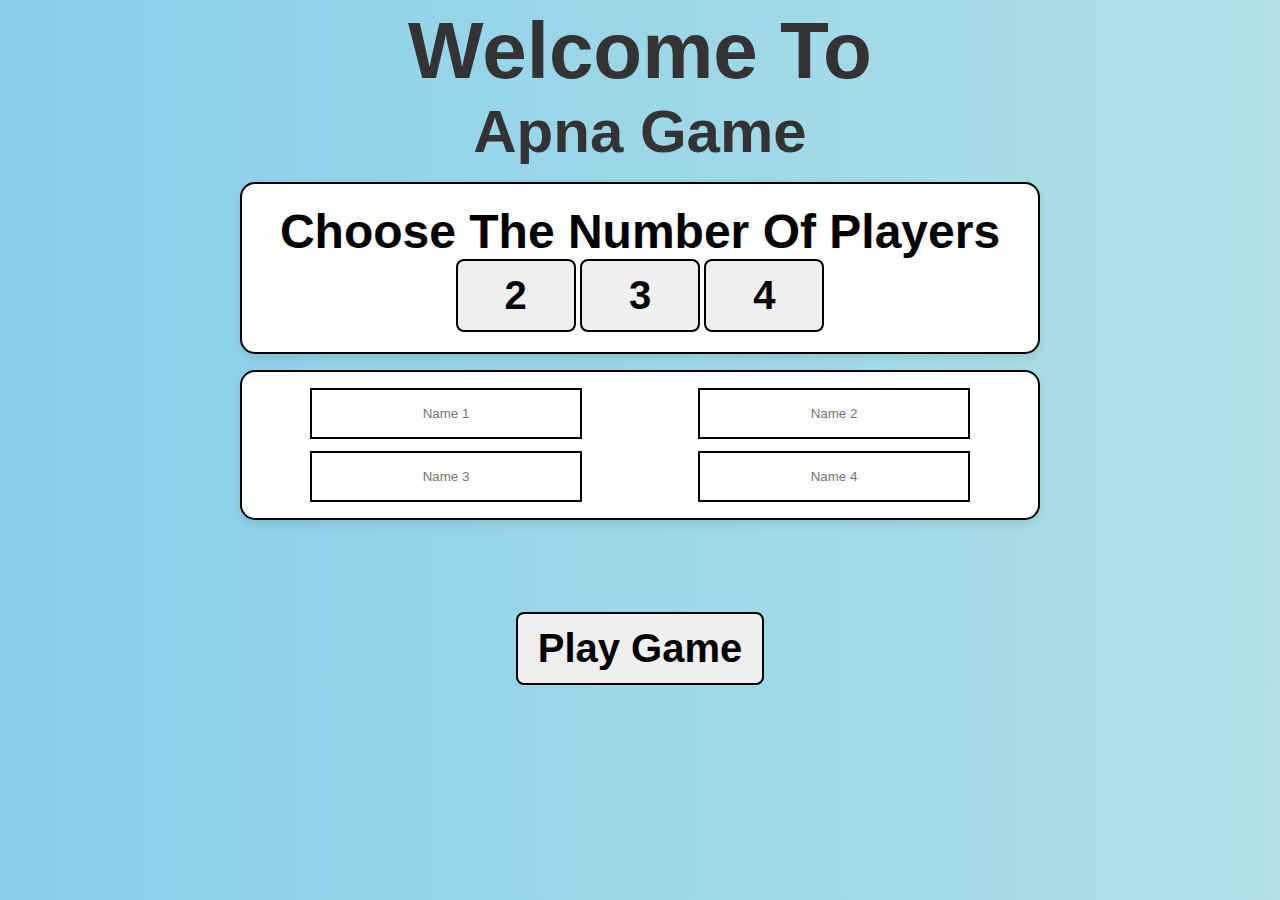
==== indexopen.html @ 46aac5d4 "html css donw for welcome and game" ====
<!DOCTYPE html>
<html lang="en">
<head>
    <meta charset="UTF-8">
    <meta name="viewport" content="width=device-width, initial-scale=1.0">
    <title>Welcome Page</title>
    <link rel="stylesheet" href="styleopen.css">
</head>
<body>
    <div class="welcome">
        <h1>Welcome To</h1>
        <h2>Apna Game</h2>
    </div>
    <div class="numeverthing">
        <div class="numberplayer">
            <h3 style="font-size: 3rem;">Choose The Number Of Players</h3>
            <div class="number">
                <button id="2">2</button>
                <button id="3">3</button>
                <button id="4">4</button>
            </div>
        </div>
    </div>
    <div class="playersname">
        <div class="input-container">
            <input type="text" id="name1" placeholder="Name 1">
            <input type="text" id="name2" placeholder="Name 2">
            <input type="text" id="name3" placeholder="Name 3">
            <input type="text" id="name4" placeholder="Name 4">
        </div>
    
    </div><br><br><br><br><br><br><br><br><br>
    <div class="submitbtn">
        <a href="index.html">
            <button onclick="">Play Game</button>
        </a>
    </div>
</body>
</html>
---- styleopen.css ----
* {
    border: 0;
    padding: 0;
    margin: 0;
    text-align: center;
    align-items: center;
    box-sizing: border-box;
}

body {
    background: linear-gradient(to right, #87CEEB, #B0E0E6);
    font-family: 'Poppins', sans-serif;
}

.welcome {
    font-size: 40px;
    margin-top: 5px;
    font-weight: bold;
    color: #333;
}
.numberplayer{
    border: 2px solid black;
    height: auto;
    width: 90%;
    max-width: 800px;
    align-self: center;
    border-radius: 15px;
    background: white;
    box-shadow: 0px 4px 10px rgba(0, 0, 0, 0.1);
    padding: 20px;
}


.numeverthing{
        margin: 1rem;
        height: auto;
        display: flex;
        justify-content: center;
        flex-wrap: wrap;
}

button{
    font-size: 2.5rem;
    padding: 12px 20px;
    font-weight: bold;
    border-radius: 8px;
    transition: 0.3s;
    cursor: pointer;
    border: 2px solid black;
    min-width: 120px;
}
button:hover{
    transform: scale(1.05);
}

button:active{
    transform: scale(0.95);
}
.playersname{
    display: flex;
    align-items: center;
    justify-content: center;
    flex-wrap: wrap;
    height: 80px;
}
.input-container{
    display: flex;
    justify-content: space-around;
    flex-wrap: wrap;
    border: 2px solid black;
    height: 150px;
    width: 90%;
    max-width: 800px;
    border-radius: 15px;
    background: white;
    box-shadow: 0px 4px 10px rgba(0, 0, 0, 0.1);
    padding: 10px;
}
#name1,#name2,#name3,#name4{
    border: 2px solid black;
    width: 35%;
    height: 40%;
}
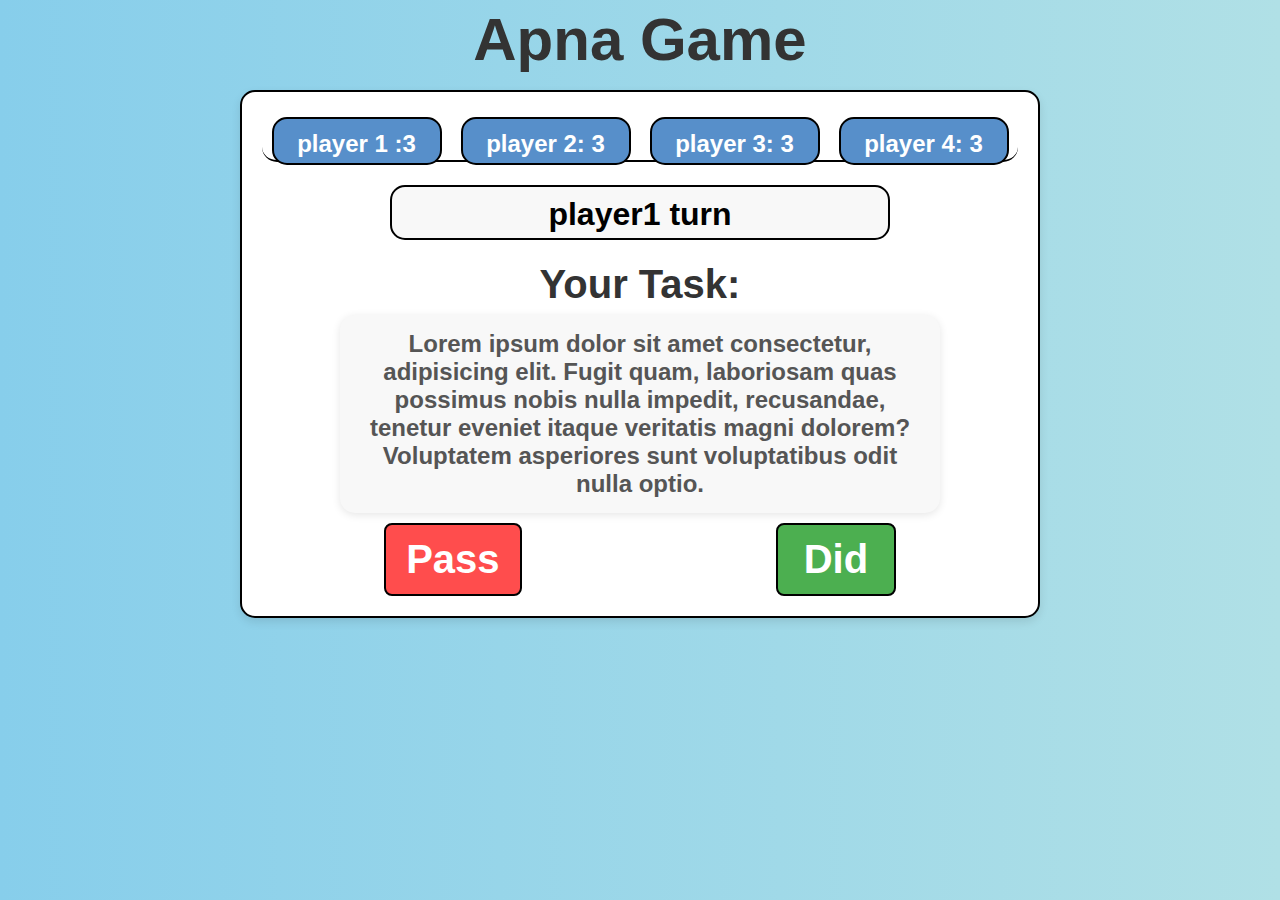
==== commit faced9af: "Update indexopen.html" ====
--- a/indexopen.html
+++ b/indexopen.html
@@ -3,37 +3,31 @@
 <head>
     <meta charset="UTF-8">
     <meta name="viewport" content="width=device-width, initial-scale=1.0">
-    <title>Welcome Page</title>
-    <link rel="stylesheet" href="styleopen.css">
+    <title>Apna_Game</title>
+    <link rel="stylesheet" href="style.css">
 </head>
 <body>
-    <div class="welcome">
-        <h1>Welcome To</h1>
-        <h2>Apna Game</h2>
-    </div>
-    <div class="numeverthing">
-        <div class="numberplayer">
-            <h3 style="font-size: 3rem;">Choose The Number Of Players</h3>
-            <div class="number">
-                <button id="2">2</button>
-                <button id="3">3</button>
-                <button id="4">4</button>
+    <div id="gamename">Apna Game</div>
+    <div class="everything">
+        <div class="game">
+            <div class="health">
+                <div class="player1 player">player 1 :3</div>
+                <div class="player2 player">player 2: 3</div>
+                <div class="player3 player">player 3: 3</div>
+                <div class="player4 player">player 4: 3</div>
+            </div>
+            <div class="whoseturn">player1 turn</div>
+            <h3 class="yourtask">Your Task:</h3>
+            <div class="task"><b>Lorem ipsum dolor sit amet consectetur, adipisicing elit. Fugit quam, laboriosam quas possimus nobis nulla impedit, recusandae, tenetur eveniet itaque veritatis magni dolorem? Voluptatem asperiores sunt voluptatibus odit nulla optio.</b></div>
+            <div class="options">
+                <button class="buttonn" id="pass">Pass</button>
+                <button class="buttonn" id="did">Did</button>
             </div>
         </div>
     </div>
-    <div class="playersname">
-        <div class="input-container">
-            <input type="text" id="name1" placeholder="Name 1">
-            <input type="text" id="name2" placeholder="Name 2">
-            <input type="text" id="name3" placeholder="Name 3">
-            <input type="text" id="name4" placeholder="Name 4">
-        </div>
     
-    </div><br><br><br><br><br><br><br><br><br>
-    <div class="submitbtn">
-        <a href="index.html">
-            <button onclick="">Play Game</button>
-        </a>
-    </div>
+
+
+    <script src="script.js"></script>
 </body>
-</html>+</html>
--- a/style.css
+++ b/style.css
@@ -0,0 +1,153 @@
+* {
+    border: 0;
+    padding: 0;
+    margin: 0;
+    text-align: center;
+    align-items: center;
+    box-sizing: border-box;
+}
+
+body {
+    background: linear-gradient(to right, #87CEEB, #B0E0E6);
+    font-family: 'Poppins', sans-serif;
+}
+
+#gamename {
+    font-size: 60px;
+    margin-top: 5px;
+    font-weight: bold;
+    color: #333;
+}
+
+.everything {
+    margin: 1rem;
+    height: auto;
+    display: flex;
+    justify-content: center;
+    flex-wrap: wrap;
+}
+
+.game {
+    border: 2px solid black;
+    height: auto;
+    width: 90%;
+    max-width: 800px;
+    align-self: center;
+    border-radius: 15px;
+    background: white;
+    box-shadow: 0px 4px 10px rgba(0, 0, 0, 0.1);
+    padding: 20px;
+}
+
+.health {
+    display: flex;
+    justify-content: space-around;
+    height: 50px;
+    width: 100%;
+    border-radius: 15px;
+    border-bottom: 2px solid black;
+    flex-wrap: wrap;
+}
+
+.player {
+    background-color: #578fca;
+    height: 100%;
+    flex: 1;
+    min-width: 150px;
+    max-width: 170px;
+    font-size: 1.5rem;
+    overflow: hidden;
+    text-align: center;
+    line-height: 50px;
+    border: 2px solid black;
+    border-radius: 15px;
+    color: white;
+    font-weight: bold;
+    transition: 0.3s;
+    margin: 5px;
+    white-space: nowrap;
+    padding: 0 10px;
+}
+
+.player:hover {
+    background-color: #3a6c9e;
+}
+
+.whoseturn {
+    border: 2px solid black;
+    border-radius: 15px;
+    width: 90%;
+    max-width: 500px;
+    height: 55px;
+    margin: 3% auto;
+    font-size: 2rem;
+    text-align: center;
+    line-height: 55px;
+    background: #F8F8F8;
+    font-weight: bold;
+}
+
+.task {
+    border-radius: 15px;
+    width: 90%;
+    max-width: 600px;
+    height: auto;
+    margin: 1% auto;
+    font-size: 1.5rem;
+    background: #F8F8F8;
+    padding: 15px;
+    box-shadow: 0px 2px 8px rgba(0, 0, 0, 0.1);
+    font-weight: bold;
+    color: #555;
+}
+
+.yourtask {
+    font-size: 2.5rem;
+    font-weight: bold;
+    color: #333;
+}
+
+.options {
+    display: flex;
+    justify-content: space-around;
+    flex-wrap: wrap;
+    gap: 10px;
+    margin-top: 10px;
+}
+
+.buttonn {
+    font-size: 2.5rem;
+    padding: 12px 20px;
+    font-weight: bold;
+    border-radius: 8px;
+    transition: 0.3s;
+    cursor: pointer;
+    border: 2px solid black;
+    min-width: 120px;
+}
+
+.buttonn:hover{
+    transform: scale(1.05);
+}
+
+.buttonn:active{
+    transform: scale(0.95);
+}
+
+#pass{
+    background-color: #ff4d4d;
+    color: white;
+}
+
+#pass:hover {
+    background-color: #cc0000;
+}
+
+#did{
+    background-color: #4caf50;
+    color: white;
+}
+
+#did:hover {
+    background-color: #2e7d32;
+}
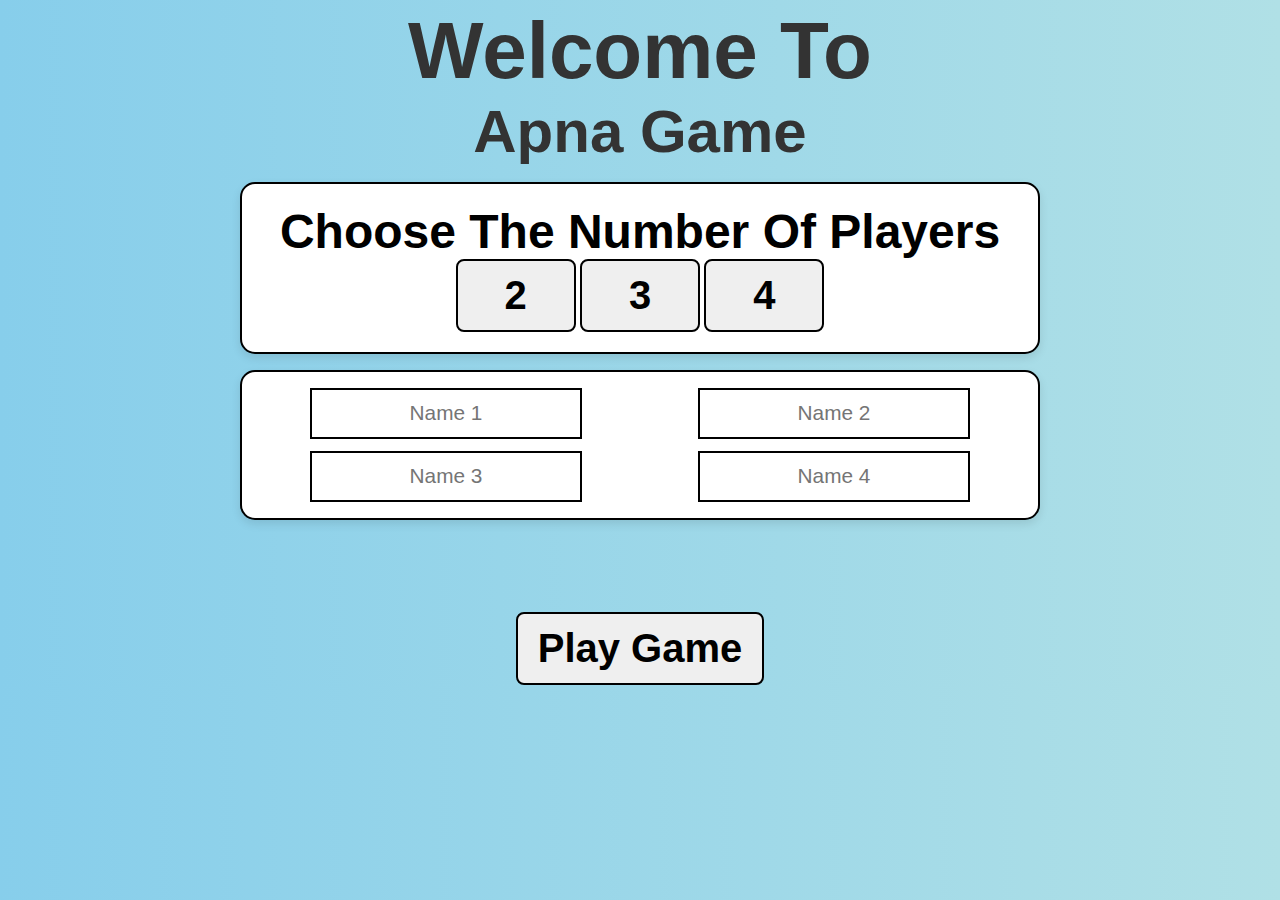
==== commit 53738562: "Update indexopen.html" ====
--- a/indexopen.html
+++ b/indexopen.html
@@ -18,7 +18,7 @@
             </div>
             <div class="whoseturn">player1 turn</div>
             <h3 class="yourtask">Your Task:</h3>
-            <div class="task"><b>Lorem ipsum dolor sit amet consectetur, adipisicing elit. Fugit quam, laboriosam quas possimus nobis nulla impedit, recusandae, tenetur eveniet itaque veritatis magni dolorem? Voluptatem asperiores sunt voluptatibus odit nulla optio.</b></div>
+            <div class="task"><b>Want To Play Again...??</b></div>
             <div class="options">
                 <button class="buttonn" id="pass">Pass</button>
                 <button class="buttonn" id="did">Did</button>
